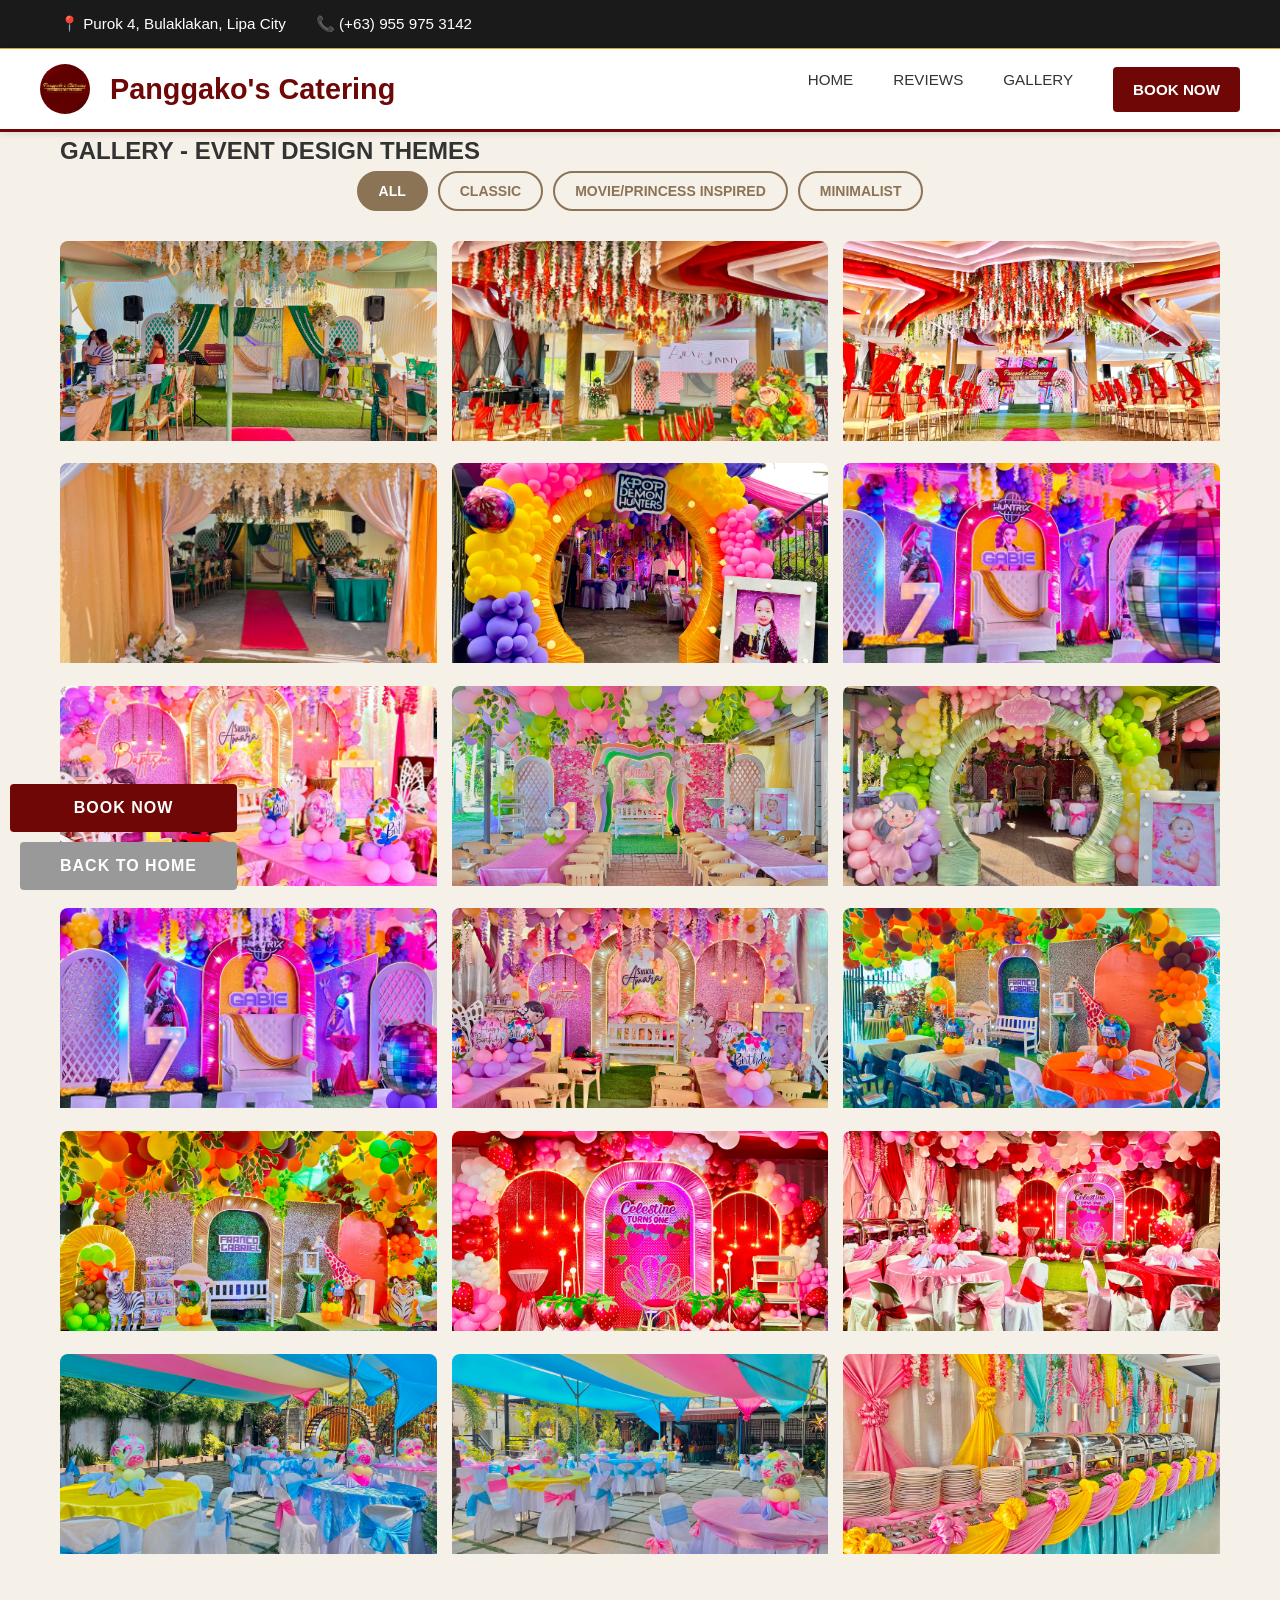
==== Business Website - Copy/gallery.html @ 6536653d "Add files via upload" ====
<!DOCTYPE html>
<html lang="en">
<head>
    <meta charset="UTF-8">
    <meta name="viewport" content="width=device-width, initial-scale=1.0">
    <title>Gallery - Panggako's Catering</title>
    <link rel="stylesheet" href="index.css">
    <style>
        @media (max-width: 768px) {
            .gallery-container {
            grid-template-columns: repeat(2, 1fr);
            }
            .modal-gallery {
            grid-template-columns: repeat(2, 1fr);
            }
            .filter-buttons {
            flex-wrap: wrap;
            }
            .filter-btn {
            font-size: 12px;
            padding: 8px 12px;
            }
        }

        @media (max-width: 480px) {
            .gallery-container {
            grid-template-columns: 1fr;
            }
            .modal-gallery {
            grid-template-columns: 1fr;
            }
        }
            .gallery-container {
            display: grid;
            grid-template-columns: repeat(3, 1fr);
            gap: 15px;
            padding-bottom: 150px;
            width: 100%;
        }

        .gallery-item {
            cursor: pointer;
            overflow: hidden;
            border-radius: 8px;
        }

        .gallery-item img {
            width: 100%;
            height: 200px;
            object-fit: cover;
            transition: transform 0.3s ease;
        }

        .gallery-item img:hover {
            transform: scale(1.05);
        }

        .modal-overlay {
            display: none;
            position: fixed;
            top: 0;
            left: 0;
            width: 100%;
            height: 100%;
            background-color: rgba(0, 0, 0, 0.8);
            z-index: 1000;
            overflow-y: auto;
        }

        .modal-overlay.active {
            display: flex;
            align-items: center;
            justify-content: center;
        }

        .modal-gallery {
            display: grid;
            grid-template-columns: repeat(3, 1fr);
            gap: 10px;
            padding: 20px;
            background-color: rgba(0, 0, 0, 0.9);
            max-width: 90vw;
            max-height: 90vh;
            overflow-y: auto;
            border-radius: 10px;
        }

        .modal-gallery img {
            width: 100%;
            height: 250px;
            object-fit: cover;
            border-radius: 5px;
        }

        .close-modal {
            position: fixed;
            top: 20px;
            right: 30px;
            font-size: 40px;
            font-weight: bold;
            color: white;
            cursor: pointer;
            z-index: 1001;
        }

        .close-modal:hover {
            color: #ccc;
        }

        .filter-buttons {
            display: flex;
            gap: 10px;
            margin-bottom: 30px;
            justify-content: center;
        }

        .filter-btn {
            padding: 10px 20px;
            border: 2px solid #8b7355;
            background-color: transparent;
            color: #8b7355;
            cursor: pointer;
            font-size: 14px;
            font-weight: bold;
            transition: all 0.3s ease;
        }

        .filter-btn.active {
            background-color: #8b7355;
            color: white;
        }

        .filter-btn:hover {
            background-color: #8b7355;
            color: white;
        }

        .fixed-buttons {
            position: fixed;
            bottom: 10px;
            left: 10px;
            display: flex;
            flex-direction: column;
            gap: 10px;
            z-index: 100;
        }

        .gallery-item.hidden {
            display: none;
        }
    </style>
</head>
<body>
    <!-- TOP HEADER WITH CONTACT INFO -->
    <div class="top-header">
        <div class="container">
            <div class="header-left">
                <span>📍 Purok 4, Bulaklakan, Lipa City</span>
                <span>📞 (+63) 955 975 3142</span>
            </div>
            <div class="header-right"></div>
        </div>
    </div>

    <!-- MAIN NAVIGATION -->
    <nav class="navbar">
        <div class="container navbar-content">
            <div class="logo">
                <img src="assets/logo2.jpg" alt="Panggako's Catering Logo">
                <span class="logo-text">Panggako's Catering</span>
            </div>

            <button class="menu-toggle" type="button" aria-label="Open menu" onclick="toggleMobileMenu()">
            ☰
            </button>

        <ul class="nav-links" id="navLinks">
            <li><a href="#" onclick="goToHome(); return false;" class="nav-link">HOME</a></li>

                <li><a href="#" onclick="navigateWithFade('reviews.html'); return false;" class="nav-link">REVIEWS</a></li> 
                <li><a href="#" onclick="navigateWithFade('gallery.html'); return false;" class="nav-link">GALLERY</a></li>               
                
                <li class="book-now"><a href="#" onclick="navigateWithFade('index.html#booking-page'); return false;" class="nav-link">BOOK NOW</a></li>
            </ul>
        </div>
    </nav>

    <!-- GALLERY PAGE -->
    <section class="gallery-page">
        <div class="container">
            <h2>GALLERY - EVENT DESIGN THEMES</h2>

            <div class="filter-buttons">
                <button class="filter-btn active" onclick="filterCategory('all')">All</button>
                <button class="filter-btn" onclick="filterCategory('classic')">Classic</button>
                <button class="filter-btn" onclick="filterCategory('movie-princess')">Movie/Princess Inspired</button>
                <button class="filter-btn" onclick="filterCategory('minimalist')">Minimalist</button>
            </div>

            <div class="gallery-container">
                <div class="gallery-item" data-category="classic" onclick="openPhotoModal(this.querySelector('img').src)">
                    <img src="sample designs\classic1.jpg" alt="Design 1">
                </div>
                <div class="gallery-item" data-category="classic" onclick="openPhotoModal(this.querySelector('img').src)">
                    <img src="sample designs\classic2.jpg" alt="Design 2">
                </div>
                <div class="gallery-item" data-category="classic" onclick="openPhotoModal(this.querySelector('img').src)">
                    <img src="sample designs\classic3.jpg" alt="Design 3">
                </div>
                <div class="gallery-item" data-category="classic" onclick="openPhotoModal(this.querySelector('img').src)">
                    <img src="sample designs\classic4.jpg" alt="Design 4">
                </div>
                
                <div class="gallery-item" data-category="movie-princess" onclick="openPhotoModal(this.querySelector('img').src)">
                    <img src="sample designs\movieprincess1.jpg" alt="Design 7">
                </div>
                <div class="gallery-item" data-category="movie-princess" onclick="openPhotoModal(this.querySelector('img').src)">
                    <img src="sample designs\movieprincess2.jpg" alt="Design 8">
                </div>
                <div class="gallery-item" data-category="movie-princess" onclick="openPhotoModal(this.querySelector('img').src)">
                    <img src="sample designs\movieprincess3.jpg" alt="Design 9">
                </div>
                <div class="gallery-item" data-category="movie-princess" onclick="openPhotoModal(this.querySelector('img').src)">
                    <img src="sample designs\movieprincess4.jpg" alt="Design 10">
                </div>
                <div class="gallery-item" data-category="movie-princess" onclick="openPhotoModal(this.querySelector('img').src)">
                    <img src="sample designs\movieprincess5.jpg" alt="Design 11">
                </div>
                <div class="gallery-item" data-category="movie-princess" onclick="openPhotoModal(this.querySelector('img').src)">
                    <img src="sample designs\movieprincess6.jpg" alt="Design 12">
                </div>
                <div class="gallery-item" data-category="movie-princess" onclick="openPhotoModal(this.querySelector('img').src)">
                    <img src="sample designs\movieprincess7.jpg" alt="Design 12">
                </div>
                <div class="gallery-item" data-category="minimalist" onclick="openPhotoModal(this.querySelector('img').src)">
                    <img src="sample designs\minimalist1.jpg" alt="Design 13">
                </div>
                <div class="gallery-item" data-category="minimalist" onclick="openPhotoModal(this.querySelector('img').src)">
                    <img src="sample designs\minimalist2.jpg" alt="Design 14">
                </div>
                <div class="gallery-item" data-category="minimalist" onclick="openPhotoModal(this.querySelector('img').src)">
                    <img src="sample designs\minimalist3.jpg" alt="Design 15">
                </div>
                <div class="gallery-item" data-category="minimalist" onclick="openPhotoModal(this.querySelector('img').src)">
                    <img src="sample designs\minimalist4.jpg" alt="Design 16">
                </div>
                <div class="gallery-item" data-category="minimalist" onclick="openPhotoModal(this.querySelector('img').src)">
                    <img src="sample designs\minimalist5.jpg" alt="Design 17">
                </div>
                <div class="gallery-item" data-category="minimalist" onclick="openPhotoModal(this.querySelector('img').src)">
                    <img src="sample designs\minimalist6.jpg" alt="Design 18">
                </div>

                <div class="gallery-item" data-category="minimalist" onclick="openPhotoModal(this.querySelector('img').src)">
                    <img src="sample designs\minimalist7.jpg" alt="Design 18">
                </div>
            </div>
        </div>

        <!-- Fixed Buttons -->
        <div class="fixed-buttons" style="position: fixed; bottom: 10px; left: 10px; display: flex; flex-direction: column; gap: 10px; z-index: 100;">
            <button class="submit-btn" onclick="navigateWithFade('index.html#booking-page')">BOOK NOW</button>
            <button class="cancel-btn" onclick="navigateWithFade('index.html')">BACK TO HOME</button>
        </div>

        <!-- Photo Modal for Full View -->
        <div id="photoModal" class="modal-overlay">
            <span class="close-modal" onclick="closePhotoModal()">&times;</span>
            <img id="modalPhoto" src="" alt="Full View" style="max-width: 90%; max-height: 90%; object-fit: contain;">
        </div>
    </section>

    <script src="script.js"></script>
    <script>
        function openModal() {
            document.getElementById('galleryModal').classList.add('active');
            document.body.style.overflow = 'hidden';
        }

        function closeModal() {
            document.getElementById('galleryModal').classList.remove('active');
            document.body.style.overflow = 'auto';
        }

        function filterCategory(category) {
            const items = document.querySelectorAll('.gallery-item');
            const buttons = document.querySelectorAll('.filter-btn');
            
            items.forEach(item => {
                if (item.getAttribute('data-category') === category) {
                    item.classList.remove('hidden');
                } else {
                    item.classList.add('hidden');
                }
            });

            buttons.forEach(btn => btn.classList.remove('active'));
            event.target.classList.add('active');
        }

        document.getElementById('galleryModal').addEventListener('click', function(event) {
            if (event.target === this) {
                closeModal();
            }
        });
    </script>
</body>
</html>
---- Business Website - Copy/index.css ----
* {
    margin: 0;
    padding: 0;
    box-sizing: border-box;
}

:root {
    --red: #6f0707;
    --gold: #D4AF37;
    --dirty-white: #F5F1E8;
    --dark-brown: #3D2817;
    --light-gray: #E8E3D8;
}


/* FADE ANIMATIONS */
@keyframes fadeIn {
    from {
        opacity: 0;
    }
    to {
        opacity: 1;
    }
}

@keyframes fadeOut {
    from {
        opacity: 1;
    }
    to {
        opacity: 0;
    }
}

body {
    animation: fadeIn 0.35s ease-in;
}

body.fade-out {
    animation: fadeOut 0.35s ease-out forwards;
}

html, body {
    font-family: 'Segoe UI', Tahoma, Geneva, Verdana, sans-serif;
    line-height: 1.6;
    color: #333;
    background-color: var(--dirty-white);
}

/* logo */
div.logo img {
    width: 50px;
    height: 50px;
    object-fit: cover;
    border-radius: 50%;
    margin-right: 10px;
}
/* CONTAINER */
.container {
    max-width: 1200px;
    margin: 0 auto;
    padding: 0 20px;
}

/* TOP HEADER */
.top-header {
    background-color: #1a1a1a;
    color: white;
    padding: 12px 0;
    font-size: 0.95em;
    border-bottom: 1px solid var(--gold);
}

.top-header .container {
    display: flex;
    justify-content: space-between;
    align-items: center;
}

.header-left {
    display: flex;
    gap: 30px;
}

.header-left span {
    display: flex;
    align-items: center;
    gap: 8px;
}

/* NAVIGATION BAR */
.navbar {
    background-color: white;
    border-bottom: 3px solid var(--red);
    position: sticky;
    top: 0;
    z-index: 100;
    box-shadow: 0 2px 8px rgba(0,0,0,0.1);
}

.navbar-content {
    display: flex;
    justify-content: space-between;
    align-items: center;
    padding: 15px 0;
}

.logo {
    font-size: 1.8em;
    font-weight: bold;
    color: var(--red);
}

.nav-links {
    display: flex;
    list-style: none;
    gap: 40px;
}

.nav-link {
    color: #333;
    text-decoration: none;
    font-weight: 500;
    font-size: 0.95em;
    transition: color 0.3s;
    position: relative;
}

.nav-link:hover {
    color: var(--red);
}

.nav-link.catering-link {
    background-color: var(--red);
    color: white;
    padding: 8px 16px;
    border-radius: 4px;
}

.nav-link.catering-link:hover {
    background-color: #A00000;
    color: white;
}

.book-now {
    background-color: var(--red);
    padding: 10px 20px;
    border-radius: 4px;
    transition: background-color 0.3s;  
}   
.book-now .nav-link {
    color: white;
    font-weight: 600;
}
/* DROPDOWN MENU */
.nav-dropdown {
    position: relative;
}

.dropdown-toggle {
    display: block;
    /* padding: 5px 0; */
}

.dropdown-menu {
    display: none;
    position: absolute;
    top: 100%;
    left: 0;
    background-color: white;
    border: 1px solid var(--light-gray);
    border-radius: 4px;
    min-width: 220px;
    box-shadow: 0 8px 16px rgba(0,0,0,0.15);
    z-index: 1000;
    margin-top: 8px;
}

.nav-dropdown:hover .dropdown-menu,
.nav-dropdown .dropdown-menu:hover {
    display: block;
}

.dropdown-menu::before {
    content: '';
    position: absolute;
    top: -8px;
    left: 20px;
    width: 0;
    height: 0;
    border-left: 6px solid transparent;
    border-right: 6px solid transparent;
    border-bottom: 8px solid white;
}

.dropdown-menu a {
    display: block;
    padding: 12px 20px;
    color: #333;
    text-decoration: none;
    transition: background-color 0.3s;
    border-bottom: 1px solid var(--light-gray);
}

.dropdown-menu a:last-child {
    border-bottom: none;
}

.dropdown-menu a:hover {
    background-color: var(--red);
    color: white;
}

/* DARK MODE TOGGLE */
.dark-mode-toggle {
    background: none;
    border: none;
    font-size: 1.3em;
    cursor: pointer;
    padding: 5px 10px;
}

/* PAGES */
.active-page {
    display: block;
}

.home-page,
.designs-page,
.payment-page {
    display: none;
}

.home-page.active-page,
.designs-page.active-page,
.payment-page.active-page {
    display: block;
}

/* HERO SECTION */
.hero-section {
    position: relative;
    height: 600px;
    overflow: hidden;
}

.hero-background {
    position: absolute;
    width: 100%;
    height: 100%;
}

.hero-background img {
    width: 100%;
    height: 100%;
    object-fit:cover;
}

.hero-overlay {
    position: absolute;
    top: 0;
    left: 0;
    width: 100%;
    height: 100%;
    background-color: rgba(0, 0, 0, 0.2);
}

.hero-content {
    position: absolute;
    top: 50%;
    left: 50%;
    transform: translate(-50%, -50%);
    text-align: center;
    color: white;
    z-index: 10;
}

.hero-content h1 {
    font-size: 3.5em;
    margin-bottom: 20px;
    letter-spacing: 2px;
    text-shadow: 2px 2px 4px rgba(0,0,0,0.5);
}

.hero-content p {
    font-size: 1.5em;
    margin-bottom: 40px;
    text-shadow: 1px 1px 2px rgba(0,0,0,0.5);
}

.hero-button {
    background-color: var(--red);
    color: white;
    border-style: none;
    padding: 15px 40px;
    font-size: 1rem;
    border-radius: 4px;
    cursor: pointer;
    transition: background-color 0.3s, transform 0.3s;
    text-transform: uppercase;
    font-weight: bold;
    letter-spacing: 1px;
    position: relative;
    top: 180px;
    
    box-shadow: 0 8px 8px rgba(0, 0, 0, 0.5);
}

.hero-button:hover {
    background-color: #A00000;
    transform: scale(1.05);
}

/* FEATURES SECTION */
.features-section {
    padding: 60px 0;
    background-color: var(--dirty-white);
}

.features-grid {
    display: grid;
    grid-template-columns: repeat(auto-fit, minmax(300px, 1fr));
    gap: 40px;
    margin-top: 40px;
}

.feature-card {
    background-color: white;
    border-radius: 8px;
    overflow: hidden;
    box-shadow: 0 4px 12px rgba(0,0,0,0.1);
    transition: transform 0.3s, box-shadow 0.3s;
}

.feature-card:hover {
    transform: translateY(-5px);
    box-shadow: 0 8px 20px rgba(0,0,0,0.15);
}

.card-image {
    height: 200px;
    overflow: hidden;
}

.card-image img {
    width: 100%;
    height: 100%;
    object-fit: cover;
}

.card-content {
    padding: 25px;
}

.card-content h3 {
    color: var(--red);
    margin-bottom: 15px;
    font-size: 1.3em;
}

.card-content p {
    color: #666;
    margin-bottom: 20px;
    line-height: 1.6;
}

.card-button {
    background-color: var(--gold);
    color: var(--red);
    border: none;
    padding: 10px 20px;
    border-radius: 4px;
    cursor: pointer;
    font-weight: bold;
    transition: background-color 0.3s;
    text-transform: uppercase;
    font-size: 0.9em;
}

.card-button:hover {
    background-color: #C99F27;
}

/* ABOUT SECTION */
.about-section {
    padding: 60px 0;
    background-color: white;
}

.about-section h2 {
    text-align: center;
    color: var(--red);
    font-size: 2.5em;
    margin-bottom: 40px;
    letter-spacing: 1px;
    text-transform: uppercase;
}

.about-intro {
    text-align: center;
    font-size: 1.1em;
    color: #666;
    margin-bottom: 40px;
    max-width: 800px;
    margin-left: auto;
    margin-right: auto;
    line-height: 1.8;
}

.mission-vision-grid {
    display: grid;
    grid-template-columns: 1fr 1fr;
    gap: 40px;
}

.mission-box,
.vision-box {
    background-color: var(--dirty-white);
    padding: 30px;
    border-radius: 8px;
    border-left: 5px solid var(--red);
    box-shadow: 0 2px 8px rgba(0,0,0,0.1);
}

.mission-box h3,
.vision-box h3 {
    color: var(--red);
    margin-bottom: 15px;
    font-size: 1.5em;
}

.mission-box p,
.vision-box p {
    color: #666;
    line-height: 1.8;
}

@media (max-width: 768px) {
    .mission-vision-grid {
        grid-template-columns: 1fr;
    }
}

/* ========== MOBILE & TABLET ========== */

.menu-toggle {
    display: none;
    background: none;
    border: none;
    font-size: 28px;
    cursor: pointer;
    color: var(--red);
    padding: 5px 10px;
}

.logo {
    display: flex;
    align-items: center;
    gap: 10px;
}

.logo-text {
    font-size: 1em;
}

/* Tablet */
@media (max-width: 992px) {
    .nav-links {
        gap: 15px;
    }

    .logo-text {
        font-size: 0.9em;
    }
}

/* Phone */
@media (max-width: 768px) {
    .menu-toggle {
        display: block;
    }

    .navbar-content {
        flex-wrap: wrap;
        position: relative;
    }

    .nav-links {
        display: none;
        flex-direction: column;
        width: 100%;
        gap: 0;
        margin-top: 10px;
        background: white;
        border-top: 1px solid #eee;
        padding: 10px 0;
    }

    .nav-links.open {
        display: flex;
    }

    .nav-links li {
        width: 100%;
        text-align: center;
        padding: 12px 0;
        border-bottom: 1px solid #f0f0f0;
    }

    .book-now {
        margin: 10px auto;
        width: fit-content;
    }

    .top-header .container {
        flex-direction: column;
        align-items: flex-start;
        gap: 8px;
    }

    .header-left {
        flex-direction: column;
        gap: 6px;
        font-size: 0.85em;
    }

    .hero-content h1 {
        font-size: 1.8em;
    }

    .hero-button {
        padding: 12px 24px;
        font-size: 0.9em;
    }

    .booking-form {
        padding: 20px;
    }

    .location-section h2,
    .about-section h2,
    .booking-section h2 {
        font-size: 1.8em;
    }

    .fixed-buttons,
    .gallery-page .fixed-buttons,
    .reviews-page .fixed-buttons {
        bottom: 10px;
        left: 10px;
        right: 10px;
        flex-direction: row;
        justify-content: center;
    }

    .fixed-buttons button {
        flex: 1;
        font-size: 0.85em;
        padding: 10px;
    }
}

@media (max-width: 480px) {
    .logo-text {
        display: none;
    }

    .container {
        padding: 0 12px;
    }
}

/* LOCATION SECTION */
.location-section {
    padding: 60px 0;
    background-color: var(--dirty-white);
}

.location-section h2 {
    text-align: center;
    color: var(--red);
    font-size: 2.5em;
    margin-bottom: 40px;
    letter-spacing: 1px;
    text-transform: uppercase;
}

.location-content {
    display: grid;
    grid-template-columns: 1fr 1fr;
    gap: 40px;
}

.location-info {
    background-color: white;
    padding: 30px;
    border-radius: 8px;
    box-shadow: 0 2px 8px rgba(0,0,0,0.1);
}

.location-info h3 {
    color: var(--red);
    margin-bottom: 20px;
    font-size: 1.5em;
}

.location-info p {
    margin-bottom: 12px;
    color: #666;
}

.facebook-link {
    color: #1877F2;
    text-decoration: none;
    transition: all 0.3s ease;
    display: inline-block;
}

.facebook-link:hover {
    color: #165FD9;
    transform: scale(1.05);
}

.tiktok-link {
    color: #000000;
    text-decoration: none;
    transition: all 0.3s ease;
    display: inline-block;
}

.tiktok-link:hover {
    color: #25F4EE;
    transform: scale(1.05);
}

.location-map {
    border-radius: 8px;
    overflow: hidden;
    box-shadow: 0 2px 8px rgba(0,0,0,0.1);
}

@media (max-width: 768px) {
    .location-content {
        grid-template-columns: 1fr;
    }
}

/* BOOKING SECTION */
.booking-section {
    padding: 60px 0;
    background-color: var(--red);
}
.booking-page  {
    background-color: white;
}

.booking-section h2 {
    text-align: center;
    color: var(--red);
    font-size: 2.5em;
    margin-bottom: 40px;
    letter-spacing: 1px;
    text-transform: uppercase;
}

.booking-form {
    background-color: var(--dirty-white);
    padding: 40px;
    border-radius: 8px;
    max-width: 900px;
    margin: 0 auto;
    box-shadow: 0 4px 12px rgba(0,0,0,0.1);
}

.form-grid {
    display: grid;
    grid-template-columns: repeat(2, 1fr);
    gap: 30px;
    margin-bottom: 30px;
}

@media (max-width: 768px) {
    .form-grid {
        grid-template-columns: 1fr;
    }
}

.form-group {
    display: flex;
    flex-direction: column;
}

.form-group.full-width {
    grid-column: 1 / -1;
}

.form-group label {
    margin-bottom: 8px;
    font-weight: 600;
    color: var(--red);
}

.form-group input,
.form-group select,
.form-group textarea {
    padding: 12px;
    border: 2px solid var(--light-gray);
    border-radius: 4px;
    font-size: 1em;
    transition: border-color 0.3s;
}

.form-group input:focus,
.form-group select:focus,
.form-group textarea:focus {
    outline: none;
    border-color: var(--gold);
    box-shadow: 0 0 8px rgba(212, 175, 55, 0.2);
}

/* PRICE BREAKDOWN */
.price-breakdown {
    background-color: white;
    padding: 20px;
    border-radius: 4px;
    border-top: 3px solid var(--gold);
    margin: 30px 0;
}

.price-item {
    display: flex;
    justify-content: space-between;
    padding: 10px 0;
    border-bottom: 1px solid var(--light-gray);
}

.price-item.total {
    border: none;
    font-size: 1.3em;
    font-weight: bold;
    color: var(--red);
    padding-top: 15px;
    padding-bottom: 0;
}

/* BUTTONS */
.submit-btn,
.cancel-btn {
    padding: 15px 40px;
    border: none;
    border-radius: 4px;
    font-size: 1em;
    font-weight: bold;
    cursor: pointer;
    transition: background-color 0.3s, transform 0.2s;
    text-transform: uppercase;
    letter-spacing: 1px;
    display: inline-block;
}

.submit-btn {
    background-color: var(--red);
    color: white;
    width: 100%;
}

.submit-btn:hover {
    background-color: #A00000;
    transform: scale(1.02);
}

.cancel-btn {
    background-color: #999;
    color: white;
    margin-left: 10px;
}

.cancel-btn:hover {
    background-color: #777;
}

/* DESIGNS GALLERY PAGE */
.designs-page {
    padding: 60px 0;
    background-color: white;
}

.designs-page h2 {
    text-align: center;
    color: var(--red);
    font-size: 2.5em;
    margin-bottom: 40px;
    letter-spacing: 1px;
    text-transform: uppercase;
}

.designs-filter {
    display: flex;
    justify-content: center;
    flex-wrap: wrap;
    gap: 15px;
    margin-bottom: 40px;
}

.filter-btn {
    background-color: white;
    border: 2px solid var(--red);
    color: var(--red);
    padding: 10px 20px;
    border-radius: 20px;
    cursor: pointer;
    font-weight: 600;
    transition: all 0.3s;
    text-transform: uppercase;
    font-size: 0.9em;
}

.filter-btn.active,
.filter-btn:hover {
    background-color: var(--red);
    color: white;
}

.designs-gallery {
    display: grid;
    grid-template-columns: repeat(auto-fit, minmax(300px, 1fr));
    gap: 30px;
    margin-bottom: 60px;
}

.design-card {
    background-color: var(--dirty-white);
    border-radius: 8px;
    overflow: hidden;
    box-shadow: 0 4px 12px rgba(0,0,0,0.1);
    transition: transform 0.3s, box-shadow 0.3s;
}

.design-card:hover {
    transform: translateY(-5px);
    box-shadow: 0 8px 20px rgba(0,0,0,0.15);
}

.design-card img {
    width: 100%;
    height: 250px;
    object-fit: cover;
}

.design-card h3 {
    color: var(--red);
    padding: 20px 20px 10px;
    font-size: 1.3em;
}

.design-card p {
    color: #666;
    padding: 0 20px 20px;
    line-height: 1.6;
}

.gallery-buttons {
    display: flex;
    justify-content: center;
    gap: 20px;
}

@media (max-width: 768px) {
    .gallery-buttons {
        flex-direction: column;
    }
    
    .submit-btn {
        width: 100%;
    }
    
    .cancel-btn {
        margin-left: 0;
        width: 100%;
    }
}

/* PAYMENT PAGE */
.payment-page {
    padding: 60px 0;
    background-color: white;
}

.payment-page h2 {
    text-align: center;
    color: var(--red);
    font-size: 2.5em;
    margin-bottom: 40px;
    letter-spacing: 1px;
    text-transform: uppercase;
}

.payment-container {
    max-width: 900px;
    margin: 0 auto;
}

/* LOGIN/REGISTER SECTION */
.login-register-section {
    background-color: var(--dirty-white);
    padding: 40px;
    border-radius: 8px;
    margin-bottom: 30px;
    box-shadow: 0 4px 12px rgba(0,0,0,0.1);
}

.login-register-section h3 {
    color: var(--red);
    margin-bottom: 10px;
    font-size: 1.3em;
}

.section-subtitle {
    color: #666;
    margin-bottom: 25px;
    font-size: 0.95em;
}

.auth-tabs {
    display: flex;
    gap: 10px;
    margin-bottom: 30px;
    border-bottom: 2px solid #ddd;
}

.auth-tab {
    background: none;
    border: none;
    padding: 12px 20px;
    font-size: 1em;
    color: #666;
    cursor: pointer;
    border-bottom: 3px solid transparent;
    transition: all 0.3s ease;
    font-weight: 500;
}

.auth-tab:hover {
    color: var(--red);
}

.auth-tab.active {
    color: var(--red);
    border-bottom-color: var(--red);
}

.auth-form {
    display: none;
}

.auth-form.active-form {
    display: block;
}

.auth-form .form-group {
    margin-bottom: 20px;
}

.auth-form label {
    display: block;
    margin-bottom: 8px;
    color: #333;
    font-weight: 500;
}

.auth-form input {
    width: 100%;
    padding: 12px;
    border: 1px solid #ddd;
    border-radius: 4px;
    font-size: 1em;
    transition: border-color 0.3s;
}

.auth-form input:focus {
    outline: none;
    border-color: var(--red);
    box-shadow: 0 0 0 3px rgba(111, 7, 7, 0.1);
}

.auth-btn {
    width: 100%;
    padding: 14px;
    background-color: var(--red);
    color: white;
    border: none;
    border-radius: 4px;
    font-size: 1em;
    font-weight: 600;
    cursor: pointer;
    transition: background-color 0.3s;
    margin-top: 10px;
}

.auth-btn:hover {
    background-color: #A00000;
}

.auth-link {
    text-align: center;
    margin-top: 15px;
    font-size: 0.9em;
}

.auth-link a {
    color: var(--red);
    text-decoration: none;
}

.auth-link a:hover {
    text-decoration: underline;
}

.order-summary,
.payment-methods {
    background-color: var(--dirty-white);
    padding: 40px;
    border-radius: 8px;
    margin-bottom: 30px;
    box-shadow: 0 4px 12px rgba(0,0,0,0.1);
}

.order-summary h3,
.payment-methods h3 {
    color: var(--red);
    margin-bottom: 20px;
    font-size: 1.3em;
}

.summary-total {
    background-color: white;
    padding: 20px;
    border-radius: 4px;
    margin-top: 20px;
    border-left: 4px solid var(--gold);
    text-align: center;
}

.summary-total strong {
    color: var(--red);
    font-size: 1.5em;
}

.payment-options {
    display: grid;
    grid-template-columns: repeat(auto-fit, minmax(200px, 1fr));
    gap: 20px;
    margin-bottom: 30px;
}

.payment-option {
    display: flex;
    align-items: center;
    gap: 10px;
    cursor: pointer;
}

.payment-option input[type="radio"] {
    cursor: pointer;
    width: 20px;
    height: 20px;
    accent-color: var(--red);
}

.payment-option span {
    cursor: pointer;
    font-weight: 500;
}

.payment-form {
    display: none;
    background-color: white;
    padding: 25px;
    border-radius: 4px;
    margin-bottom: 25px;
    border-left: 4px solid var(--gold);
}

.payment-form.active-form {
    display: block;
}

.form-row {
    display: grid;
    grid-template-columns: 1fr 1fr;
    gap: 20px;
}

.contact-info {
    background-color: white;
    padding: 25px;
    border-radius: 4px;
    margin-top: 25px;
    border-left: 4px solid var(--gold);
}

.contact-info h4 {
    color: var(--red);
    margin-bottom: 15px;
}

.terms-checkbox {
    background-color: white;
    padding: 20px;
    border-radius: 4px;
    margin-top: 20px;
}

.terms-checkbox label {
    display: flex;
    align-items: center;
    gap: 10px;
    cursor: pointer;
    font-weight: 500;
}

.terms-checkbox input[type="checkbox"] {
    cursor: pointer;
    width: 18px;
    height: 18px;
    accent-color: var(--red);
}

.payment-buttons {
    display: flex;
    gap: 20px;
    margin-top: 30px;
}

.payment-buttons .submit-btn {
    flex: 1;
}

.payment-buttons .cancel-btn {
    flex: 1;
    margin-left: 0;
}

/* RESPONSIVE */
@media (max-width: 768px) {
    .nav-links {
        gap: 20px;
        font-size: 0.85em;
    }
    
    .header-left {
        flex-direction: column;
        gap: 10px;
    }
    
    .hero-content h1 {
        font-size: 2em;
    }
    
    .hero-content p {
        font-size: 1.1em;
    }
    
    .features-grid,
    .designs-gallery {
        grid-template-columns: 1fr;
    }
}
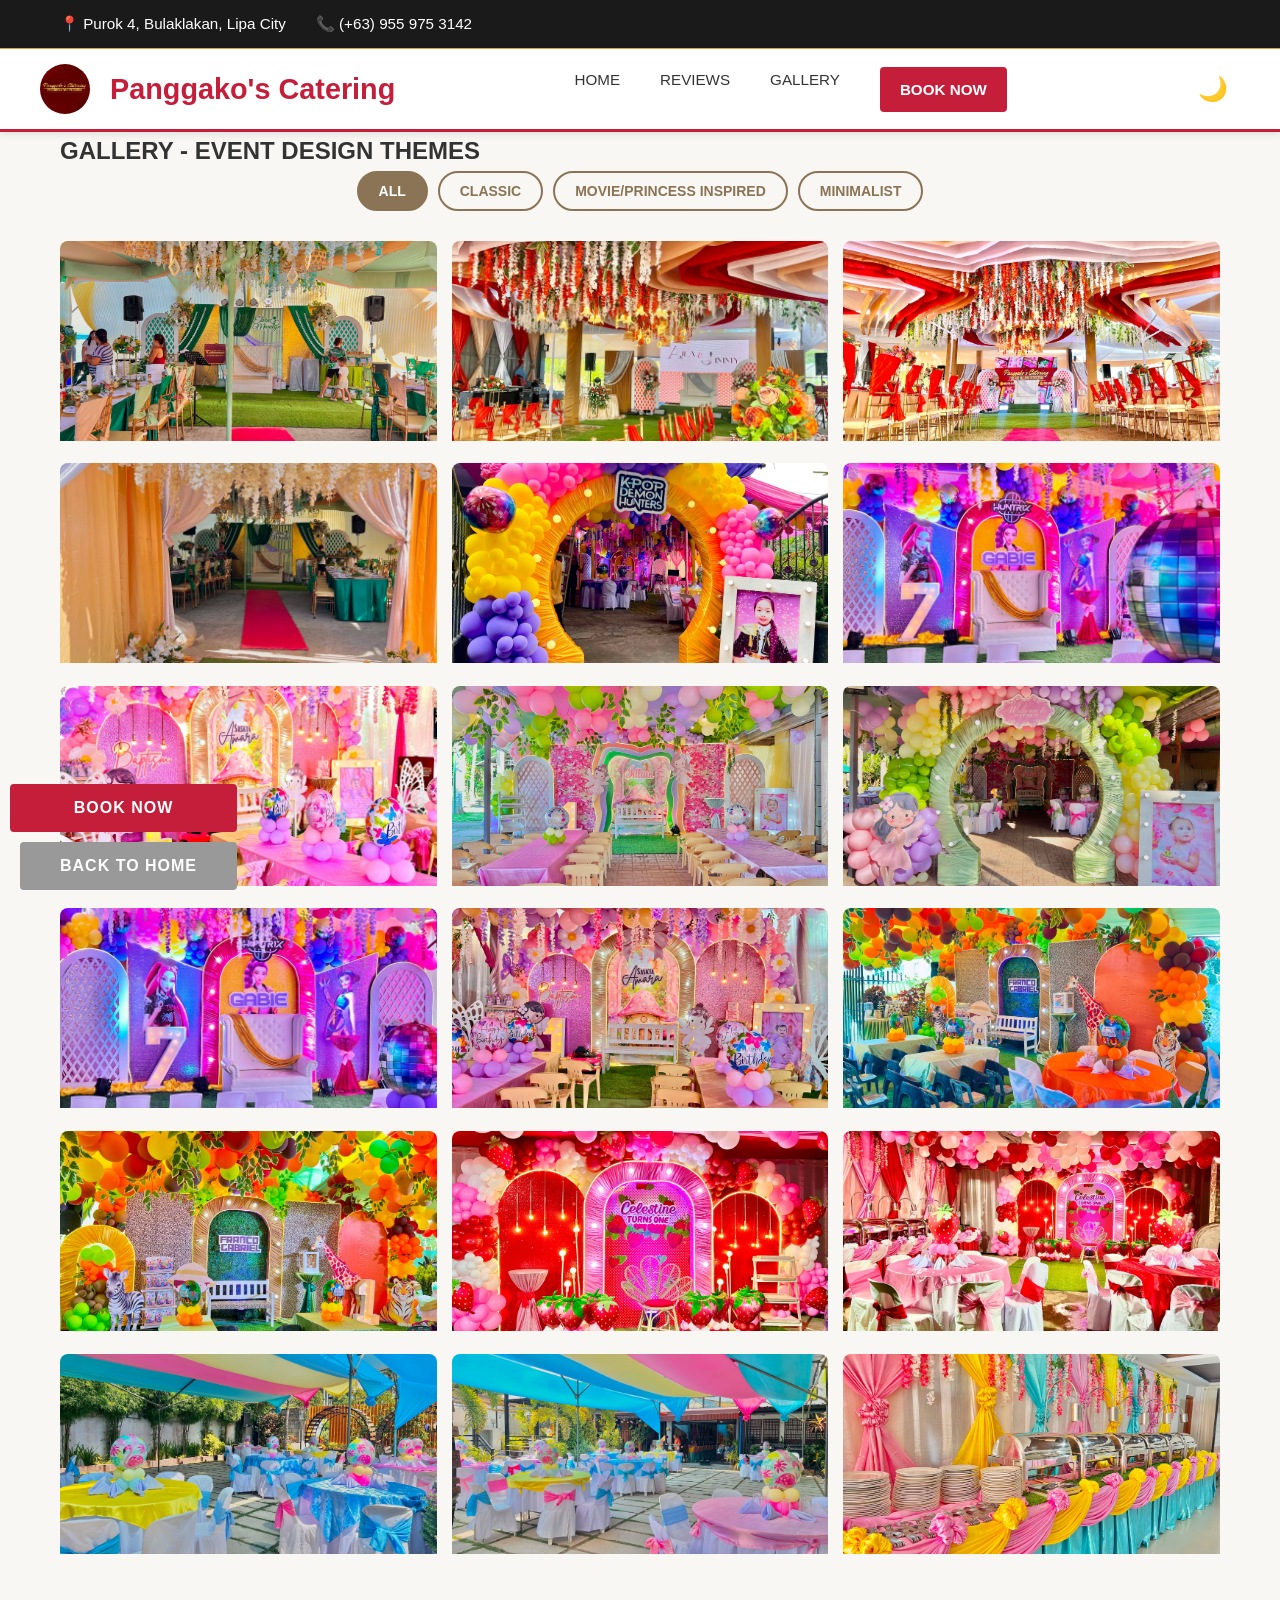
==== commit 6789ac4e: "Add files via upload" ====
--- a/Business Website - Copy/gallery.html
+++ b/Business Website - Copy/gallery.html
@@ -182,6 +182,10 @@
                 
                 <li class="book-now"><a href="#" onclick="navigateWithFade('index.html#booking-page'); return false;" class="nav-link">BOOK NOW</a></li>
             </ul>
+
+            <button class="dark-mode-toggle" type="button" aria-label="Toggle dark mode" title="Toggle Dark Mode">
+                🌙
+            </button>
         </div>
     </nav>
 
--- a/Business Website - Copy/index.css
+++ b/Business Website - Copy/index.css
@@ -5,11 +5,19 @@
 }
 
 :root {
-    --red: #6f0707;
+    --red: #C41E3A;
     --gold: #D4AF37;
-    --dirty-white: #F5F1E8;
-    --dark-brown: #3D2817;
-    --light-gray: #E8E3D8;
+    --dirty-white: #F9F7F4;
+    --dark-brown: #2A1810;
+    --light-gray: #E8DFD5;
+}
+
+:root.dark-mode {
+    --red: #E74C3C;
+    --gold: #F39C12;
+    --dirty-white: #1E1E1E;
+    --dark-brown: #1E1E1E;
+    --light-gray: #2D2D2D;
 }
 
 
@@ -44,6 +52,11 @@
     font-family: 'Segoe UI', Tahoma, Geneva, Verdana, sans-serif;
     line-height: 1.6;
     color: #333;
+    background-color: var(--dirty-white);
+}
+
+:root.dark-mode body {
+    color: #E8E3D8;
     background-color: var(--dirty-white);
 }
 
@@ -69,6 +82,11 @@
     padding: 12px 0;
     font-size: 0.95em;
     border-bottom: 1px solid var(--gold);
+}
+
+:root.dark-mode .top-header {
+    background-color: #0F0F0F;
+    border-bottom: 1px solid var(--red);
 }
 
 .top-header .container {
@@ -98,6 +116,11 @@
     box-shadow: 0 2px 8px rgba(0,0,0,0.1);
 }
 
+:root.dark-mode .navbar {
+    background-color: var(--dirty-white);
+    border-bottom: 3px solid var(--red);
+}
+
 .navbar-content {
     display: flex;
     justify-content: space-between;
@@ -124,6 +147,10 @@
     font-size: 0.95em;
     transition: color 0.3s;
     position: relative;
+}
+
+:root.dark-mode .nav-link {
+    color: #E8E3D8;
 }
 
 .nav-link:hover {
@@ -176,6 +203,11 @@
     margin-top: 8px;
 }
 
+:root.dark-mode .dropdown-menu {
+    background-color: var(--dirty-white);
+    border: 1px solid var(--red);
+}
+
 .nav-dropdown:hover .dropdown-menu,
 .nav-dropdown .dropdown-menu:hover {
     display: block;
@@ -202,6 +234,11 @@
     border-bottom: 1px solid var(--light-gray);
 }
 
+:root.dark-mode .dropdown-menu a {
+    color: #E8E3D8;
+    border-bottom: 1px solid var(--red);
+}
+
 .dropdown-menu a:last-child {
     border-bottom: none;
 }
@@ -215,9 +252,28 @@
 .dark-mode-toggle {
     background: none;
     border: none;
-    font-size: 1.3em;
+    font-size: 1.5em;
     cursor: pointer;
-    padding: 5px 10px;
+    padding: 8px 12px;
+    color: var(--red);
+    transition: all 0.3s ease;
+    display: flex;
+    align-items: center;
+    justify-content: center;
+}
+
+.dark-mode-toggle:hover {
+    transform: scale(1.15) rotate(20deg);
+    color: var(--gold);
+}
+
+:root.dark-mode .dark-mode-toggle {
+    color: var(--gold);
+}
+
+:root.dark-mode .dark-mode-toggle:hover {
+    transform: scale(1.15) rotate(-20deg);
+    color: #F5F1E8;
 }
 
 /* PAGES */
@@ -253,7 +309,7 @@
 .hero-background img {
     width: 100%;
     height: 100%;
-    object-fit:cover;
+    object-fit: cover;
 }
 
 .hero-overlay {
@@ -311,10 +367,51 @@
     transform: scale(1.05);
 }
 
+/* Mobile Hero Section */
+@media (max-width: 768px) {
+    .hero-section {
+        height: 350px;
+    }
+    
+    .hero-button {
+        padding: 12px 24px;
+        font-size: 0.85em;
+        top: 100px;
+    }
+}
+
+@media (max-width: 480px) {
+    .hero-section {
+        height: 280px;
+    }
+    
+    .hero-content h1 {
+        font-size: 1.8em;
+    }
+    
+    .hero-content p {
+        font-size: 0.95em;
+    }
+    
+    .hero-button {
+        padding: 10px 20px;
+        font-size: 0.75em;
+        top: 70px;
+    }
+}
+
+
+:root.dark-mode .features-section {
+    background: linear-gradient(135deg, #1E1E1E 0%, #2D2D2D 100%);
+}
 /* FEATURES SECTION */
 .features-section {
     padding: 60px 0;
     background-color: var(--dirty-white);
+}
+
+:root.dark-mode .features-section {
+    background: linear-gradient(135deg, #1E1E1E 0%, #2D2D2D 100%);
 }
 
 .features-grid {
@@ -325,7 +422,12 @@
 }
 
 .feature-card {
-    background-color: white;
+ 
+
+:root.dark-mode .feature-card {
+    background-color: var(--light-gray);
+    border: 1px solid var(--red);
+}   background-color: white;
     border-radius: 8px;
     overflow: hidden;
     box-shadow: 0 4px 12px rgba(0,0,0,0.1);
@@ -352,7 +454,11 @@
     padding: 25px;
 }
 
-.card-content h3 {
+.
+
+:root.dark-mode .card-content p {
+    color: #B0A89A;
+}card-content h3 {
     color: var(--red);
     margin-bottom: 15px;
     font-size: 1.3em;
@@ -377,6 +483,10 @@
     font-size: 0.9em;
 }
 
+
+:root.dark-mode .about-section {
+    background-color: var(--dirty-white);
+}
 .card-button:hover {
     background-color: #C99F27;
 }
@@ -407,6 +517,10 @@
     line-height: 1.8;
 }
 
+:root.dark-mode .about-intro {
+    color: #B0A89A;
+}
+
 .mission-vision-grid {
     display: grid;
     grid-template-columns: 1fr 1fr;
@@ -422,6 +536,13 @@
     box-shadow: 0 2px 8px rgba(0,0,0,0.1);
 }
 
+:root.dark-mode .mission-box,
+:root.dark-mode .vision-box {
+    background-color: #2D2D2D;
+    border-left: 5px solid var(--red);
+    box-shadow: 0 4px 12px rgba(196, 30, 58, 0.15);
+}
+
 .mission-box h3,
 .vision-box h3 {
     color: var(--red);
@@ -433,6 +554,11 @@
 .vision-box p {
     color: #666;
     line-height: 1.8;
+}
+
+:root.dark-mode .mission-box p,
+:root.dark-mode .vision-box p {
+    color: #B0A89A;
 }
 
 @media (max-width: 768px) {
@@ -560,6 +686,10 @@
     }
 }
 
+
+:root.dark-mode .location-section {
+    background-color: var(--dirty-white);
+}
 @media (max-width: 480px) {
     .logo-text {
         display: none;
@@ -574,6 +704,10 @@
 .location-section {
     padding: 60px 0;
     background-color: var(--dirty-white);
+}
+
+:root.dark-mode .location-section {
+    background: linear-gradient(135deg, #1E1E1E 0%, #2D2D2D 100%);
 }
 
 .location-section h2 {
@@ -596,6 +730,13 @@
     padding: 30px;
     border-radius: 8px;
     box-shadow: 0 2px 8px rgba(0,0,0,0.1);
+    border: 1px solid #E8DFD5;
+}
+
+:root.dark-mode .location-info {
+    background-color: #2D2D2D;
+    border: 2px solid var(--red);
+    box-shadow: 0 4px 16px rgba(196, 30, 58, 0.2);
 }
 
 .location-info h3 {
@@ -607,6 +748,10 @@
 .location-info p {
     margin-bottom: 12px;
     color: #666;
+}
+
+:root.dark-mode .location-info p {
+    color: #B0A89A;
 }
 
 .facebook-link {
@@ -633,7 +778,16 @@
     transform: scale(1.05);
 }
 
-.location-map {
+:root.dark-mode .booking-section {
+    background-color: var(--dirty-white);
+}
+
+.booking-page  {
+    background-color: white;
+}
+
+:root.dark-mode .booking-page {
+    background-color: var(--dirty-white)
     border-radius: 8px;
     overflow: hidden;
     box-shadow: 0 2px 8px rgba(0,0,0,0.1);
@@ -648,10 +802,19 @@
 /* BOOKING SECTION */
 .booking-section {
     padding: 60px 0;
-    background-color: var(--red);
-}
+    background: linear-gradient(135deg, var(--red) 0%, #8B0000 100%);
+}
+
+:root.dark-mode .booking-section {
+    background: linear-gradient(135deg, #1E1E1E 0%, #2D2D2D 100%);
+}
+
 .booking-page  {
     background-color: white;
+}
+
+:root.dark-mode .booking-page {
+    background: linear-gradient(135deg, #1E1E1E 0%, #252525 100%);
 }
 
 .booking-section h2 {
@@ -670,6 +833,13 @@
     max-width: 900px;
     margin: 0 auto;
     box-shadow: 0 4px 12px rgba(0,0,0,0.1);
+    border: 1px solid #E8DFD5;
+}
+
+:root.dark-mode .booking-form {
+    background-color: #2D2D2D;
+    border: 2px solid var(--red);
+    box-shadow: 0 4px 16px rgba(196, 30, 58, 0.2);
 }
 
 .form-grid {
@@ -681,7 +851,15 @@
 
 @media (max-width: 768px) {
     .form-grid {
-        grid-template-columns: 1fr;
+ 
+
+:root.dark-mode .form-group input,
+:root.dark-mode .form-group select,
+:root.dark-mode .form-group textarea {
+    background-color: #1F1F1F;
+    color: #E8E3D8;
+    border: 2px solid var(--red);
+}       grid-template-columns: 1fr;
     }
 }
 
@@ -694,14 +872,24 @@
     grid-column: 1 / -1;
 }
 
-.form-group label {
+.
+
+:root.dark-mode .price-breakdown {
+    background-color: #1F1F1F;
+    border-top: 3px solid var(--red);
+}form-group label {
     margin-bottom: 8px;
     font-weight: 600;
     color: var(--red);
 }
 
 .form-group input,
-.form-group select,
+.
+
+:root.dark-mode .price-item {
+    color: #E8E3D8;
+    border-bottom: 1px solid var(--red);
+}form-group select,
 .form-group textarea {
     padding: 12px;
     border: 2px solid var(--light-gray);
@@ -747,7 +935,11 @@
 .submit-btn,
 .cancel-btn {
     padding: 15px 40px;
-    border: none;
+ 
+
+:root.dark-mode .designs-page {
+    background-color: var(--dirty-white);
+}   border: none;
     border-radius: 4px;
     font-size: 1em;
     font-weight: bold;
@@ -779,10 +971,20 @@
     background-color: #777;
 }
 
+:root.dark-mode .filter-btn {
+    background-color: transparent;
+    border: 2px solid var(--red);
+    color: #E8E3D8;
+}
+
 /* DESIGNS GALLERY PAGE */
 .designs-page {
     padding: 60px 0;
     background-color: white;
+}
+
+:root.dark-mode .designs-page {
+    background: linear-gradient(135deg, #1E1E1E 0%, #2D2D2D 100%);
 }
 
 .designs-page h2 {
@@ -815,6 +1017,12 @@
     font-size: 0.9em;
 }
 
+:root.dark-mode .filter-btn {
+    background-color: transparent;
+    border: 2px solid var(--red);
+    color: #E8E3D8;
+}
+
 .filter-btn.active,
 .filter-btn:hover {
     background-color: var(--red);
@@ -834,6 +1042,13 @@
     overflow: hidden;
     box-shadow: 0 4px 12px rgba(0,0,0,0.1);
     transition: transform 0.3s, box-shadow 0.3s;
+    border: 1px solid #E8DFD5;
+}
+
+:root.dark-mode .design-card {
+    background-color: #2D2D2D;
+    border: 2px solid var(--red);
+    box-shadow: 0 4px 16px rgba(196, 30, 58, 0.2);
 }
 
 .design-card:hover {
@@ -859,6 +1074,10 @@
     line-height: 1.6;
 }
 
+:root.dark-mode .design-card p {
+    color: #B0A89A;
+}
+
 .gallery-buttons {
     display: flex;
     justify-content: center;
@@ -874,7 +1093,12 @@
         width: 100%;
     }
     
-    .cancel-btn {
+ 
+
+:root.dark-mode .login-register-section {
+    background-color: var(--light-gray);
+    border: 1px solid var(--red);
+}   .cancel-btn {
         margin-left: 0;
         width: 100%;
     }
@@ -884,6 +1108,10 @@
 .payment-page {
     padding: 60px 0;
     background-color: white;
+}
+
+:root.dark-mode .payment-page {
+    background: linear-gradient(135deg, #1E1E1E 0%, #252525 100%);
 }
 
 .payment-page h2 {
@@ -907,6 +1135,13 @@
     border-radius: 8px;
     margin-bottom: 30px;
     box-shadow: 0 4px 12px rgba(0,0,0,0.1);
+    border: 1px solid #E8DFD5;
+}
+
+:root.dark-mode .login-register-section {
+    background-color: #2D2D2D;
+    border: 2px solid var(--red);
+    box-shadow: 0 4px 16px rgba(196, 30, 58, 0.2);
 }
 
 .login-register-section h3 {
@@ -919,6 +1154,20 @@
     color: #666;
     margin-bottom: 25px;
     font-size: 0.95em;
+}
+
+:root.dark-mode .section-subtitle {
+    color: #B0A89A;
+}
+
+.section-subtitle {
+    color: #666;
+    margin-bottom: 25px;
+    font-size: 0.95em;
+}
+
+:root.dark-mode .section-subtitle {
+    color: #B0A89A;
 }
 
 .auth-tabs {
@@ -940,6 +1189,11 @@
     font-weight: 500;
 }
 
+:root.dark-mode .auth-tab {
+    color: #B0A89A;
+    border-bottom: 3px solid transparent;
+}
+
 .auth-tab:hover {
     color: var(--red);
 }
@@ -947,6 +1201,7 @@
 .auth-tab.active {
     color: var(--red);
     border-bottom-color: var(--red);
+}
 }
 
 .auth-form {
@@ -975,6 +1230,12 @@
     border-radius: 4px;
     font-size: 1em;
     transition: border-color 0.3s;
+}
+
+:root.dark-mode .auth-form input {
+    background-color: #1F1F1F;
+    color: #E8E3D8;
+    border: 1px solid var(--red);
 }
 
 .auth-form input:focus {
@@ -1012,6 +1273,15 @@
     text-decoration: none;
 }
 
+:root.dark-mode .auth-link {
+    color: #B0A89A;
+}
+
+.auth-link a {
+    color: var(--red);
+    text-decoration: none;
+}
+
 .auth-link a:hover {
     text-decoration: underline;
 }
@@ -1023,6 +1293,14 @@
     border-radius: 8px;
     margin-bottom: 30px;
     box-shadow: 0 4px 12px rgba(0,0,0,0.1);
+    border: 1px solid #E8DFD5;
+}
+
+:root.dark-mode .order-summary,
+:root.dark-mode .payment-methods {
+    background-color: #2D2D2D;
+    border: 2px solid var(--red);
+    box-shadow: 0 4px 16px rgba(196, 30, 58, 0.2);
 }
 
 .order-summary h3,
@@ -1041,6 +1319,12 @@
     text-align: center;
 }
 
+:root.dark-mode .summary-total {
+    background-color: #1F1F1F;
+    color: #E8E3D8;
+    border-left: 4px solid var(--red);
+}
+
 .summary-total strong {
     color: var(--red);
     font-size: 1.5em;
@@ -1053,11 +1337,23 @@
     margin-bottom: 30px;
 }
 
+@media (max-width: 768px) {
+    .payment-options {
+        grid-template-columns: 1fr;
+    }
+}
+
 .payment-option {
     display: flex;
     align-items: center;
     gap: 10px;
-    cursor: pointer;
+ 
+
+:root.dark-mode .contact-info {
+    background-color: #1F1F1F;
+    color: #E8E3D8;
+    border-left: 4px solid var(--red);
+}   cursor: pointer;
 }
 
 .payment-option input[type="radio"] {
@@ -1081,6 +1377,12 @@
     border-left: 4px solid var(--gold);
 }
 
+:root.dark-mode .payment-form {
+    background-color: #1F1F1F;
+    color: #E8E3D8;
+    border-left: 4px solid var(--red);
+}
+
 .payment-form.active-form {
     display: block;
 }
@@ -1089,6 +1391,12 @@
     display: grid;
     grid-template-columns: 1fr 1fr;
     gap: 20px;
+}
+
+@media (max-width: 768px) {
+    .form-row {
+        grid-template-columns: 1fr;
+    }
 }
 
 .contact-info {
@@ -1099,6 +1407,12 @@
     border-left: 4px solid var(--gold);
 }
 
+:root.dark-mode .contact-info {
+    background-color: #1F1F1F;
+    color: #E8E3D8;
+    border-left: 4px solid var(--red);
+}
+
 .contact-info h4 {
     color: var(--red);
     margin-bottom: 15px;
@@ -1109,6 +1423,12 @@
     padding: 20px;
     border-radius: 4px;
     margin-top: 20px;
+}
+
+:root.dark-mode .terms-checkbox {
+    background-color: #1F1F1F;
+    color: #E8E3D8;
+    border: 1px solid var(--red);
 }
 
 .terms-checkbox label {
@@ -1119,6 +1439,10 @@
     font-weight: 500;
 }
 
+:root.dark-mode .terms-checkbox label {
+    color: #E8E3D8;
+}
+
 .terms-checkbox input[type="checkbox"] {
     cursor: pointer;
     width: 18px;
@@ -1165,4 +1489,399 @@
     .designs-gallery {
         grid-template-columns: 1fr;
     }
-}
+    
+    /* Booking form mobile */
+    .booking-form {
+        padding: 20px;
+    }
+    
+    .booking-page h2,
+    .location-section h2,
+    .about-section h2 {
+        font-size: 1.8em;
+    }
+    
+    /* Payment page mobile */
+    .login-register-section,
+    .order-summary,
+    .payment-methods {
+        padding: 20px;
+    }
+    
+    .payment-buttons {
+        flex-direction: column;
+        gap: 10px;
+    }
+    
+    .payment-buttons .submit-btn,
+    .payment-buttons .cancel-btn {
+        width: 100%;
+        margin: 0;
+    }
+    
+    .auth-tabs {
+        flex-wrap: wrap;
+    }
+}
+
+@media (max-width: 480px) {
+    /* General mobile adjustments */
+    .container {
+        padding: 0 12px;
+    }
+    
+    /* Navigation mobile */
+    .logo-text {
+        display: none;
+    }
+    
+    .nav-links {
+        gap: 0;
+    }
+    
+    .nav-links li {
+        padding: 10px 0;
+    }
+    
+    /* Top header mobile */
+    .top-header .container {
+        flex-direction: column;
+        align-items: flex-start;
+        gap: 8px;
+    }
+    
+    .header-left {
+        flex-direction: column;
+        gap: 5px;
+        font-size: 0.75em;
+    }
+    
+    /* Hero section mobile */
+    .hero-content h1 {
+        font-size: 1.5em;
+        margin-bottom: 10px;
+    }
+    
+    .hero-content p {
+        font-size: 0.85em;
+        margin-bottom: 20px;
+    }
+    
+    .hero-button {
+        padding: 8px 16px;
+        font-size: 0.7em;
+        top: 50px;
+    }
+    
+    /* Feature cards mobile */
+    .features-grid {
+        gap: 20px;
+        padding: 0 10px;
+    }
+    
+    .feature-card {
+        border-radius: 6px;
+    }
+    
+    .card-content {
+        padding: 15px;
+    }
+    
+    .card-content h3 {
+        font-size: 1.1em;
+        margin-bottom: 10px;
+    }
+    
+    .card-content p {
+        font-size: 0.9em;
+        margin-bottom: 15px;
+    }
+    
+    .card-button {
+        padding: 8px 16px;
+        font-size: 0.75em;
+    }
+    
+    /* About section mobile */
+    .about-section {
+        padding: 30px 0;
+    }
+    
+    .about-section h2 {
+        font-size: 1.5em;
+        margin-bottom: 20px;
+    }
+    
+    .about-intro {
+        font-size: 0.95em;
+        margin-bottom: 25px;
+    }
+    
+    .mission-vision-grid {
+        gap: 15px;
+    }
+    
+    .mission-box,
+    .vision-box {
+        padding: 20px;
+        border-radius: 6px;
+    }
+    
+    .mission-box h3,
+    .vision-box h3 {
+        font-size: 1.1em;
+        margin-bottom: 10px;
+    }
+    
+    .mission-box p,
+    .vision-box p {
+        font-size: 0.9em;
+        line-height: 1.6;
+    }
+    
+    /* Location section mobile */
+    .location-section {
+        padding: 30px 0;
+    }
+    
+    .location-section h2 {
+        font-size: 1.5em;
+        margin-bottom: 25px;
+    }
+    
+    .location-content {
+        gap: 20px;
+    }
+    
+    .location-info {
+        padding: 20px;
+        border-radius: 6px;
+    }
+    
+    .location-info h3 {
+        font-size: 1.1em;
+        margin-bottom: 15px;
+    }
+    
+    .location-info p {
+        font-size: 0.9em;
+        margin-bottom: 10px;
+    }
+    
+    .location-map {
+        height: 300px;
+    }
+    
+    /* Booking form mobile */
+    .booking-section h2 {
+        font-size: 1.5em;
+        margin-bottom: 25px;
+    }
+    
+    .booking-page h2 {
+        font-size: 1.5em;
+        margin-bottom: 25px;
+    }
+    
+    .booking-form {
+        padding: 15px;
+        max-width: 100%;
+        margin: 0;
+    }
+    
+    .form-grid {
+        gap: 15px;
+    }
+    
+    .form-group label {
+        font-size: 0.9em;
+        margin-bottom: 6px;
+    }
+    
+    .form-group input,
+    .form-group select,
+    .form-group textarea {
+        padding: 10px;
+        font-size: 0.95em;
+    }
+    
+    .form-group textarea {
+        font-size: 0.9em;
+    }
+    
+    .price-breakdown {
+        padding: 15px;
+        margin: 20px 0;
+    }
+    
+    .price-item {
+        font-size: 0.9em;
+        padding: 8px 0;
+    }
+    
+    .price-item.total {
+        font-size: 1.1em;
+        padding-top: 12px;
+    }
+    
+    .submit-btn,
+    .cancel-btn {
+        padding: 12px 20px;
+        font-size: 0.85em;
+        border-radius: 4px;
+    }
+    
+    .submit-btn {
+        width: 100%;
+        margin-bottom: 10px;
+    }
+    
+    /* Payment page mobile */
+    .payment-page {
+        padding: 30px 0;
+    }
+    
+    .payment-page h2 {
+        font-size: 1.5em;
+        margin-bottom: 25px;
+    }
+    
+    .payment-container {
+        max-width: 100%;
+        margin: 0;
+    }
+    
+    .login-register-section {
+        padding: 15px;
+        margin-bottom: 20px;
+    }
+    
+    .login-register-section h3 {
+        font-size: 1.1em;
+        margin-bottom: 8px;
+    }
+    
+    .section-subtitle {
+        font-size: 0.85em;
+        margin-bottom: 15px;
+    }
+    
+    .auth-form .form-group {
+        margin-bottom: 15px;
+    }
+    
+    .auth-form input {
+        padding: 10px;
+        font-size: 0.9em;
+    }
+    
+    .auth-btn {
+        padding: 12px;
+        font-size: 0.85em;
+        margin-top: 8px;
+    }
+    
+    .order-summary {
+        padding: 15px;
+        margin-bottom: 20px;
+    }
+    
+    .order-summary h3 {
+        font-size: 1.1em;
+        margin-bottom: 15px;
+    }
+    
+    .summary-total {
+        padding: 15px;
+        margin-top: 15px;
+    }
+    
+    .summary-total strong {
+        font-size: 1.2em;
+    }
+    
+    .payment-methods {
+        padding: 15px;
+        margin-bottom: 20px;
+    }
+    
+    .payment-methods h3 {
+        font-size: 1.1em;
+        margin-bottom: 15px;
+    }
+    
+    .payment-option span {
+        font-size: 0.9em;
+    }
+    
+    .payment-form {
+        padding: 15px;
+        margin-bottom: 15px;
+        font-size: 0.9em;
+    }
+    
+    .payment-form input {
+        padding: 10px;
+        font-size: 0.9em;
+    }
+    
+    .terms-checkbox {
+        padding: 15px;
+        margin-top: 15px;
+    }
+    
+    .terms-checkbox label {
+        font-size: 0.85em;
+    }
+    
+    .payment-buttons {
+        gap: 10px;
+        margin-top: 20px;
+    }
+    
+    .payment-buttons .submit-btn,
+    .payment-buttons .cancel-btn {
+        padding: 12px;
+        font-size: 0.85em;
+    }
+    
+    /* Gallery page mobile */
+    .designs-page h2 {
+        font-size: 1.5em;
+        margin-bottom: 25px;
+    }
+    
+    .designs-filter {
+        gap: 10px;
+        margin-bottom: 25px;
+    }
+    
+    .filter-btn {
+        padding: 8px 15px;
+        font-size: 0.8em;
+    }
+    
+    .designs-gallery {
+        gap: 15px;
+        margin-bottom: 30px;
+    }
+    
+    .design-card img {
+        height: 200px;
+    }
+    
+    .design-card h3 {
+        padding: 15px 15px 10px;
+        font-size: 1.05em;
+    }
+    
+    .design-card p {
+        padding: 0 15px 15px;
+        font-size: 0.9em;
+    }
+    
+    .gallery-buttons {
+        gap: 10px;
+        padding: 0 10px;
+    }
+}
